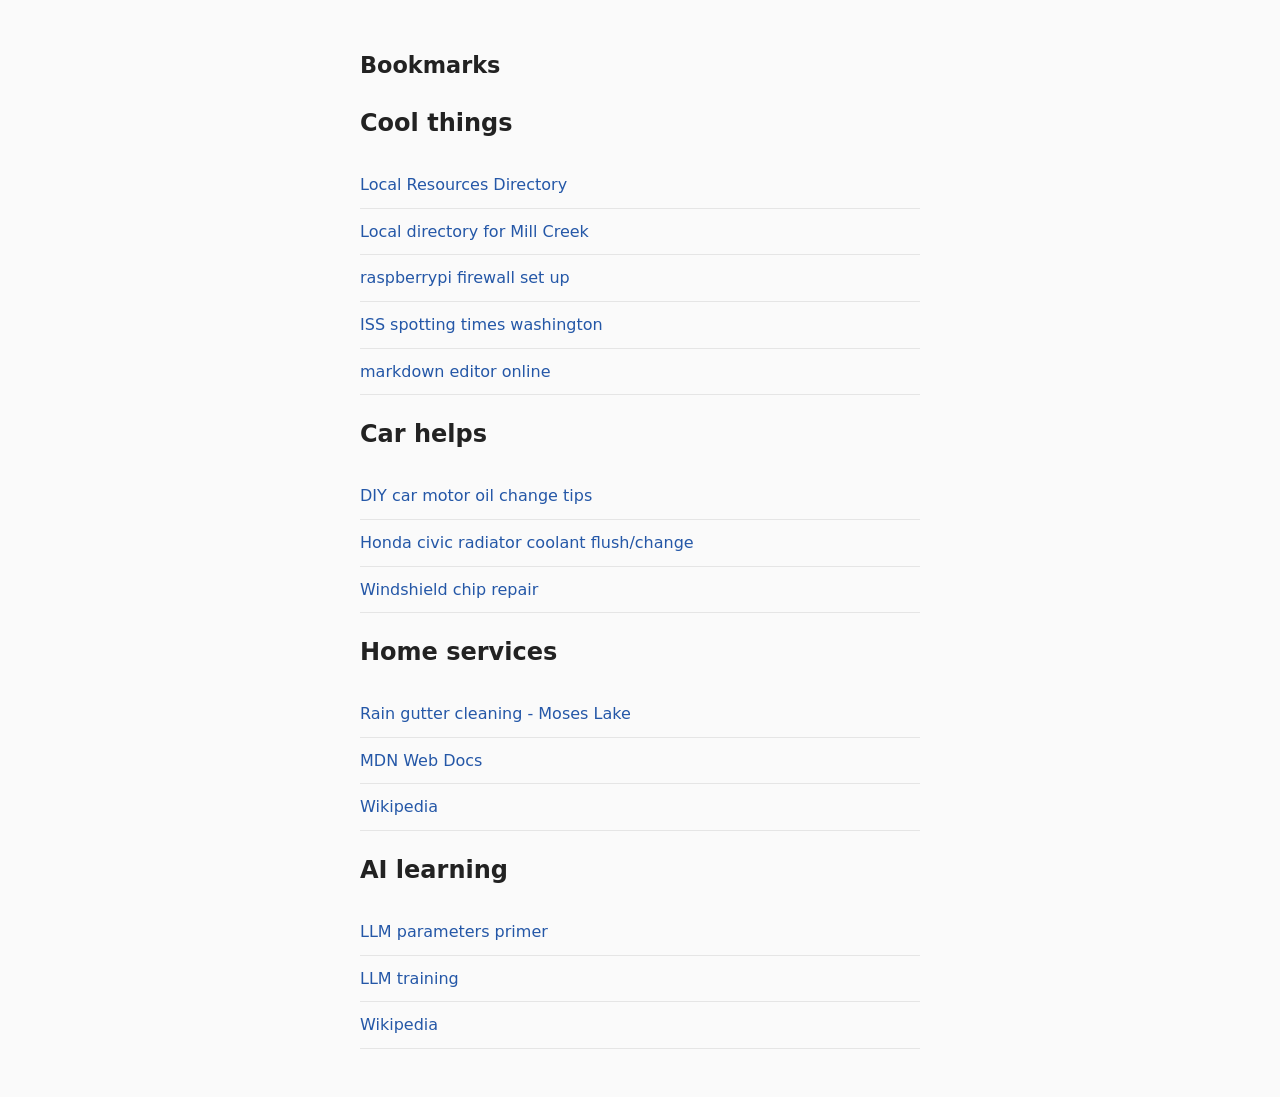
==== web-favorites/index.html @ bd3a9f49 "Add links and styles to favorites page" ====
<!doctype html>
<html lang="en">
<head>
  <meta charset="utf-8">
  <meta name="viewport" content="width=device-width, initial-scale=1">
  <title>Favorites I want to access later</title>
  <link rel="stylesheet" href="./styles.css">
</head>
<body>
  <h1>Bookmarks</h1>
  <h2>Cool things</h2>
  <ul>
    <li><a href="https://localreso.com">Local Resources Directory</a></li>
    <li><a href="https://localreso.com/mill-creek">Local directory for Mill Creek</a></li>
    <li><a href="https://raspberrytips.com/configure-firewall-raspberry-pi/">raspberrypi firewall set up</a></li>
    <li><a href="https://spotthestation.nasa.gov/sightings/view.cfm?country=United_States&region=Washington&city=Everett">ISS spotting times washington</a></li>
    <li><a href="https://dillinger.io/">markdown editor online</a></li>
    
  </ul>
  <h2>Car helps</h2>
  <ul>
    <li><a href="https://www.youtube.com/watch?v=y3SDd9refFY">DIY car motor oil change tips</a></li>
    <li><a href="https://honda-tech.com/how-tos/a/honda-civic-how-to-flush-radiator-and-replace-thermostat-374860">Honda civic radiator coolant flush/change</a></li>
    <li><a href="https://minhallenag.com/">Windshield chip repair</a></li>
  </ul>
  <h2>Home services</h2>
  <ul>
    <li><a href="https://guttercleanerinwa.com/moses-lake/">Rain gutter cleaning - Moses Lake</a></li>
    <li><a href="https://developer.mozilla.org">MDN Web Docs</a></li>
    <li><a href="https://wikipedia.org">Wikipedia</a></li>
  </ul>
  <h2>AI learning</h2>
  <ul>
    <li><a href="https://www.ibm.com/think/topics/llm-parameters">LLM parameters primer</a></li>
    <li><a href="https://www.ibm.com/think/topics/llm-training">LLM training</a></li>
    <li><a href="https://wikipedia.org">Wikipedia</a></li>
  </ul>  
</body>
</html>
---- web-favorites/styles.css ----
body {
      max-width: 560px;
      margin: 48px auto;
      padding: 0 20px;
      font: 16px/1.6 system-ui, sans-serif;
      color: #222;
      background: #fafafa;
    }

h1 {
      margin-bottom: 20px;
      font-size: 1.4rem;
    }

ul {
      padding: 0;
      list-style: none;
    }

li {
      padding: 10px 0;
      border-bottom: 1px solid #e5e5e5;
    }

a {
      color: #2457a7;
      text-decoration: none;
    }

a:hover {
      text-decoration: underline;
    }
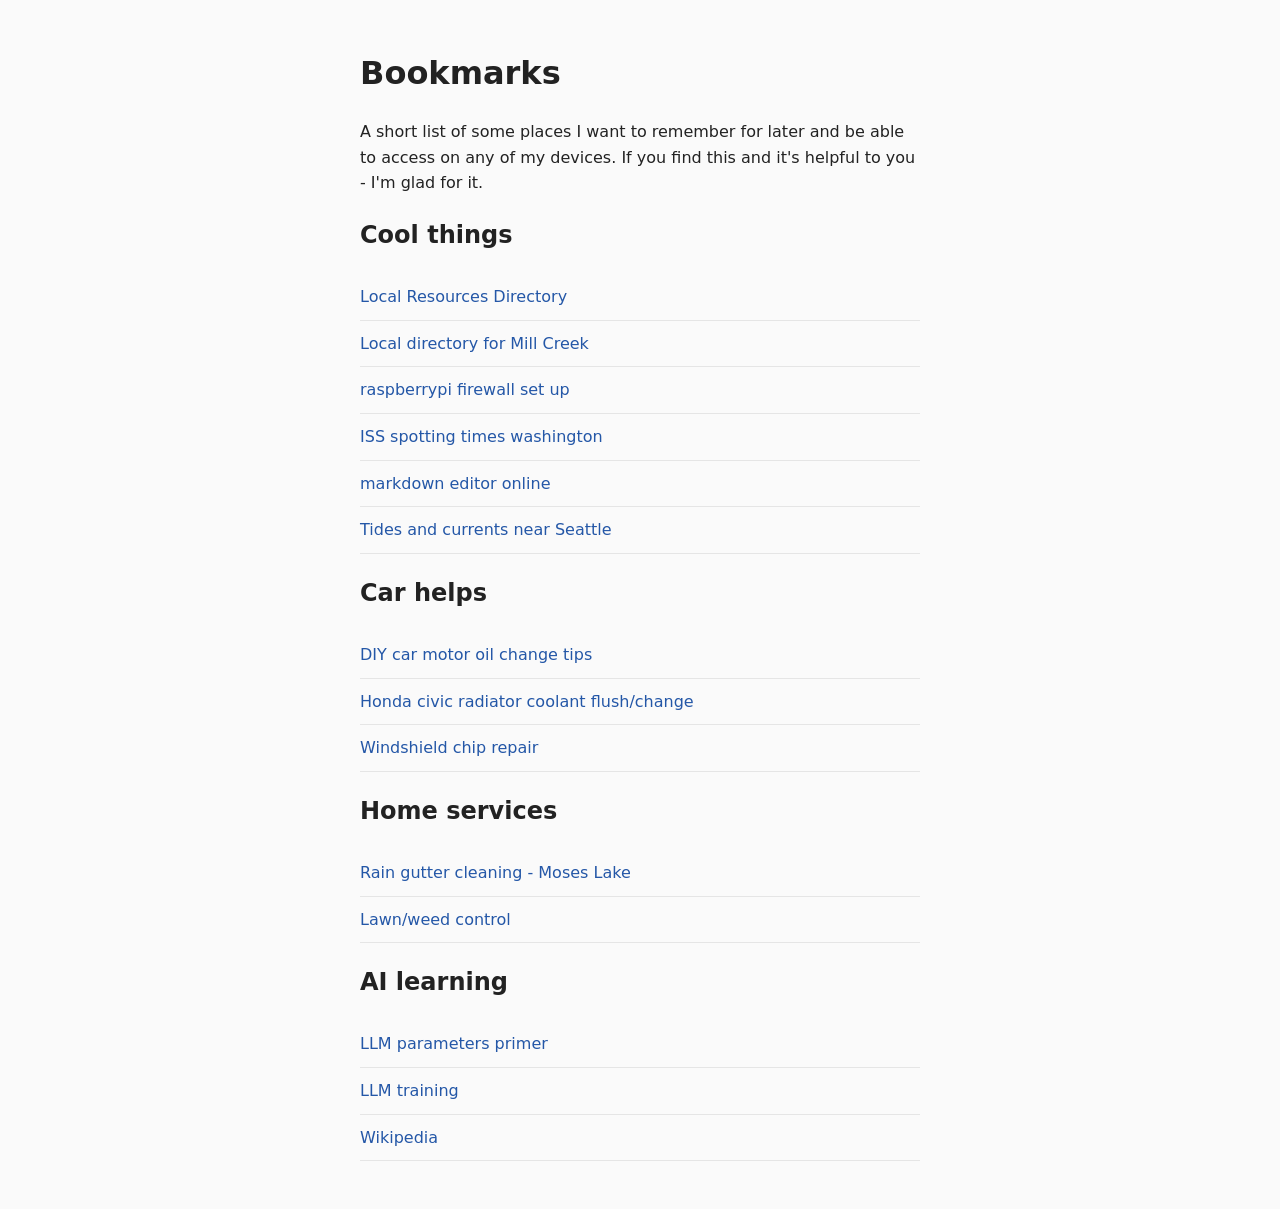
==== commit 27cf4f7b: "Update bookmarks with new links and descriptions Added new links and descriptions to various categor" ====
--- a/web-favorites/index.html
+++ b/web-favorites/index.html
@@ -9,29 +9,42 @@
 </head>
 <body>
   <h1>Bookmarks</h1>
+  <p>A short list of some places I want to remember for later and be able to access on any of my devices.
+  If you find this and it's helpful to you - I'm glad for it.</p>
   <h2>Cool things</h2>
   <ul>
+    <!-- example to copy for new links
+    <li><a href=""></a></li>
+    -->
     <li><a href="https://localreso.com">Local Resources Directory</a></li>
     <li><a href="https://localreso.com/mill-creek">Local directory for Mill Creek</a></li>
     <li><a href="https://raspberrytips.com/configure-firewall-raspberry-pi/">raspberrypi firewall set up</a></li>
     <li><a href="https://spotthestation.nasa.gov/sightings/view.cfm?country=United_States&region=Washington&city=Everett">ISS spotting times washington</a></li>
     <li><a href="https://dillinger.io/">markdown editor online</a></li>
-    
+    <li><a href="https://tidesandcurrents.noaa.gov/stationhome.html?id=9447130">Tides and currents near Seattle</a></li>
   </ul>
   <h2>Car helps</h2>
   <ul>
+    <!-- example to copy for new links
+    <li><a href=""></a></li>
+    -->
     <li><a href="https://www.youtube.com/watch?v=y3SDd9refFY">DIY car motor oil change tips</a></li>
     <li><a href="https://honda-tech.com/how-tos/a/honda-civic-how-to-flush-radiator-and-replace-thermostat-374860">Honda civic radiator coolant flush/change</a></li>
     <li><a href="https://minhallenag.com/">Windshield chip repair</a></li>
   </ul>
   <h2>Home services</h2>
   <ul>
+    <!-- example to copy for new links
+    <li><a href=""></a></li>
+    -->
     <li><a href="https://guttercleanerinwa.com/moses-lake/">Rain gutter cleaning - Moses Lake</a></li>
-    <li><a href="https://developer.mozilla.org">MDN Web Docs</a></li>
-    <li><a href="https://wikipedia.org">Wikipedia</a></li>
+    <li><a href="https://s3.wp.wsu.edu/uploads/sites/412/2015/02/EB0607_Lawn_Weed_Control_for_Washington_State_Homeowners.pdf">Lawn/weed control</a></li>
   </ul>
   <h2>AI learning</h2>
   <ul>
+    <!-- example to copy for new links
+    <li><a href=""></a></li>
+    -->
     <li><a href="https://www.ibm.com/think/topics/llm-parameters">LLM parameters primer</a></li>
     <li><a href="https://www.ibm.com/think/topics/llm-training">LLM training</a></li>
     <li><a href="https://wikipedia.org">Wikipedia</a></li>
--- a/web-favorites/styles.css
+++ b/web-favorites/styles.css
@@ -9,7 +9,6 @@
 
 h1 {
       margin-bottom: 20px;
-      font-size: 1.4rem;
     }
 
 ul {
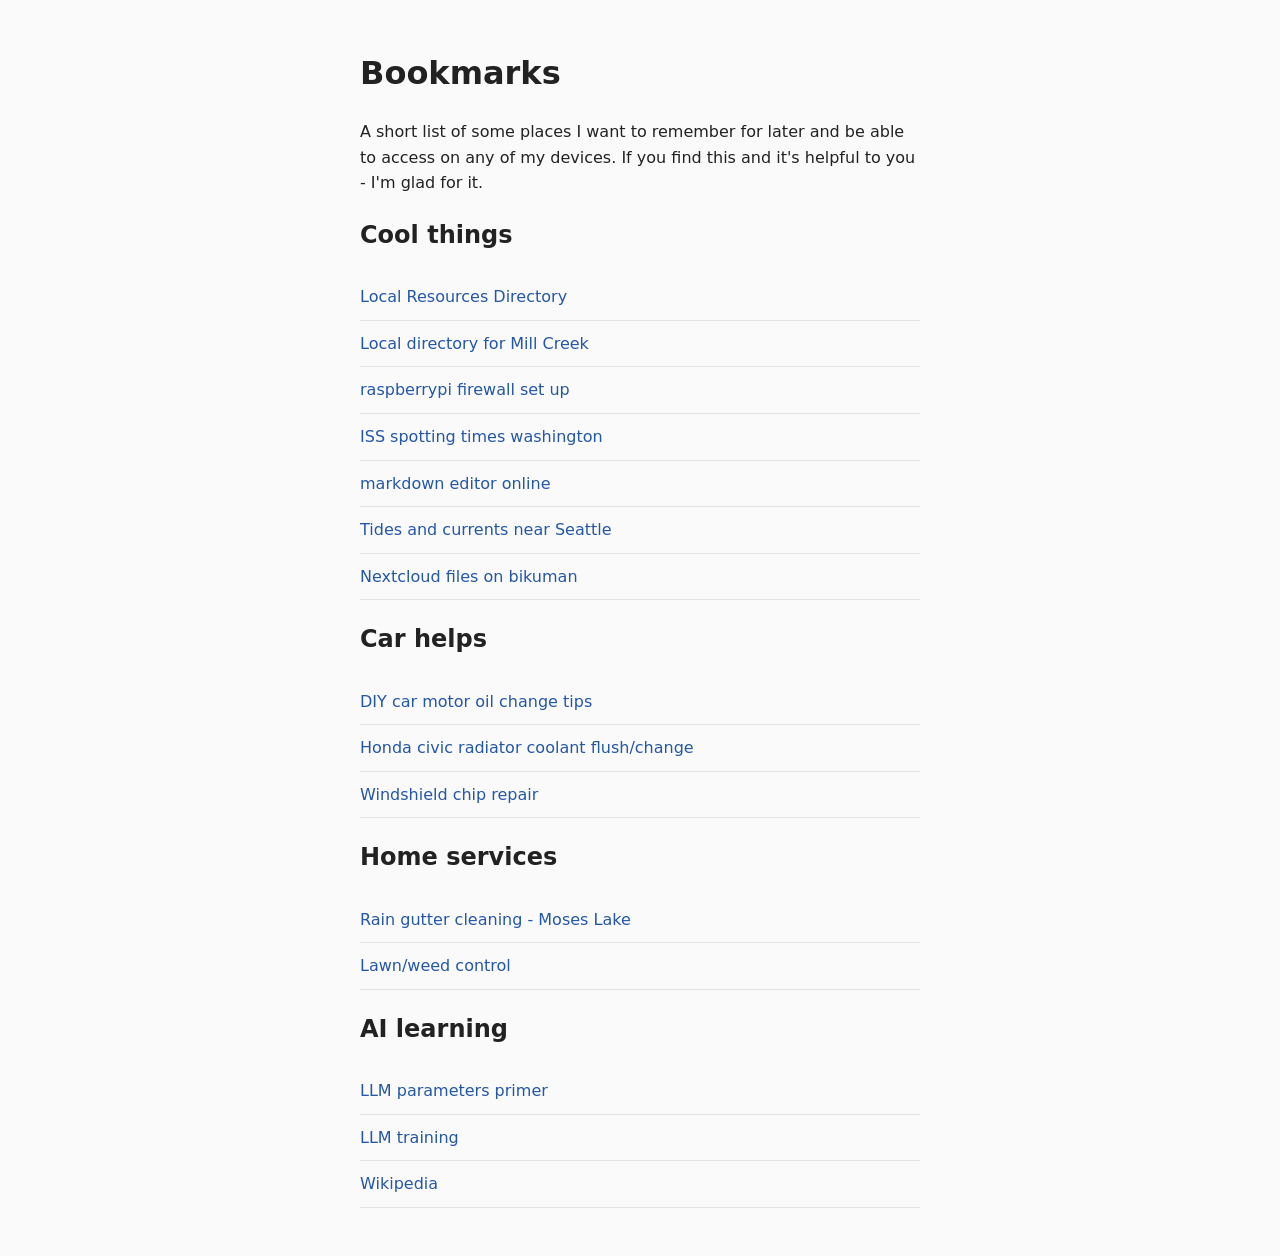
==== commit 0f4018cf: "Add Nextcloud link to favorites" ====
--- a/web-favorites/index.html
+++ b/web-favorites/index.html
@@ -3,6 +3,7 @@
 <html lang="en">
 <head>
   <meta charset="utf-8">
+  <meta name="description" content="A collection of saved links for local resources, DIY car and home projects, useful tools, and AI learning—easy to revisit whenever you need them.">
   <meta name="viewport" content="width=device-width, initial-scale=1">
   <title>Favorites I want to access later</title>
   <link rel="stylesheet" href="./styles.css">
@@ -22,6 +23,7 @@
     <li><a href="https://spotthestation.nasa.gov/sightings/view.cfm?country=United_States&region=Washington&city=Everett">ISS spotting times washington</a></li>
     <li><a href="https://dillinger.io/">markdown editor online</a></li>
     <li><a href="https://tidesandcurrents.noaa.gov/stationhome.html?id=9447130">Tides and currents near Seattle</a></li>
+    <li><a href="https://cloud.bikuman.com/index.php/login">Nextcloud files on bikuman</a></li>
   </ul>
   <h2>Car helps</h2>
   <ul>
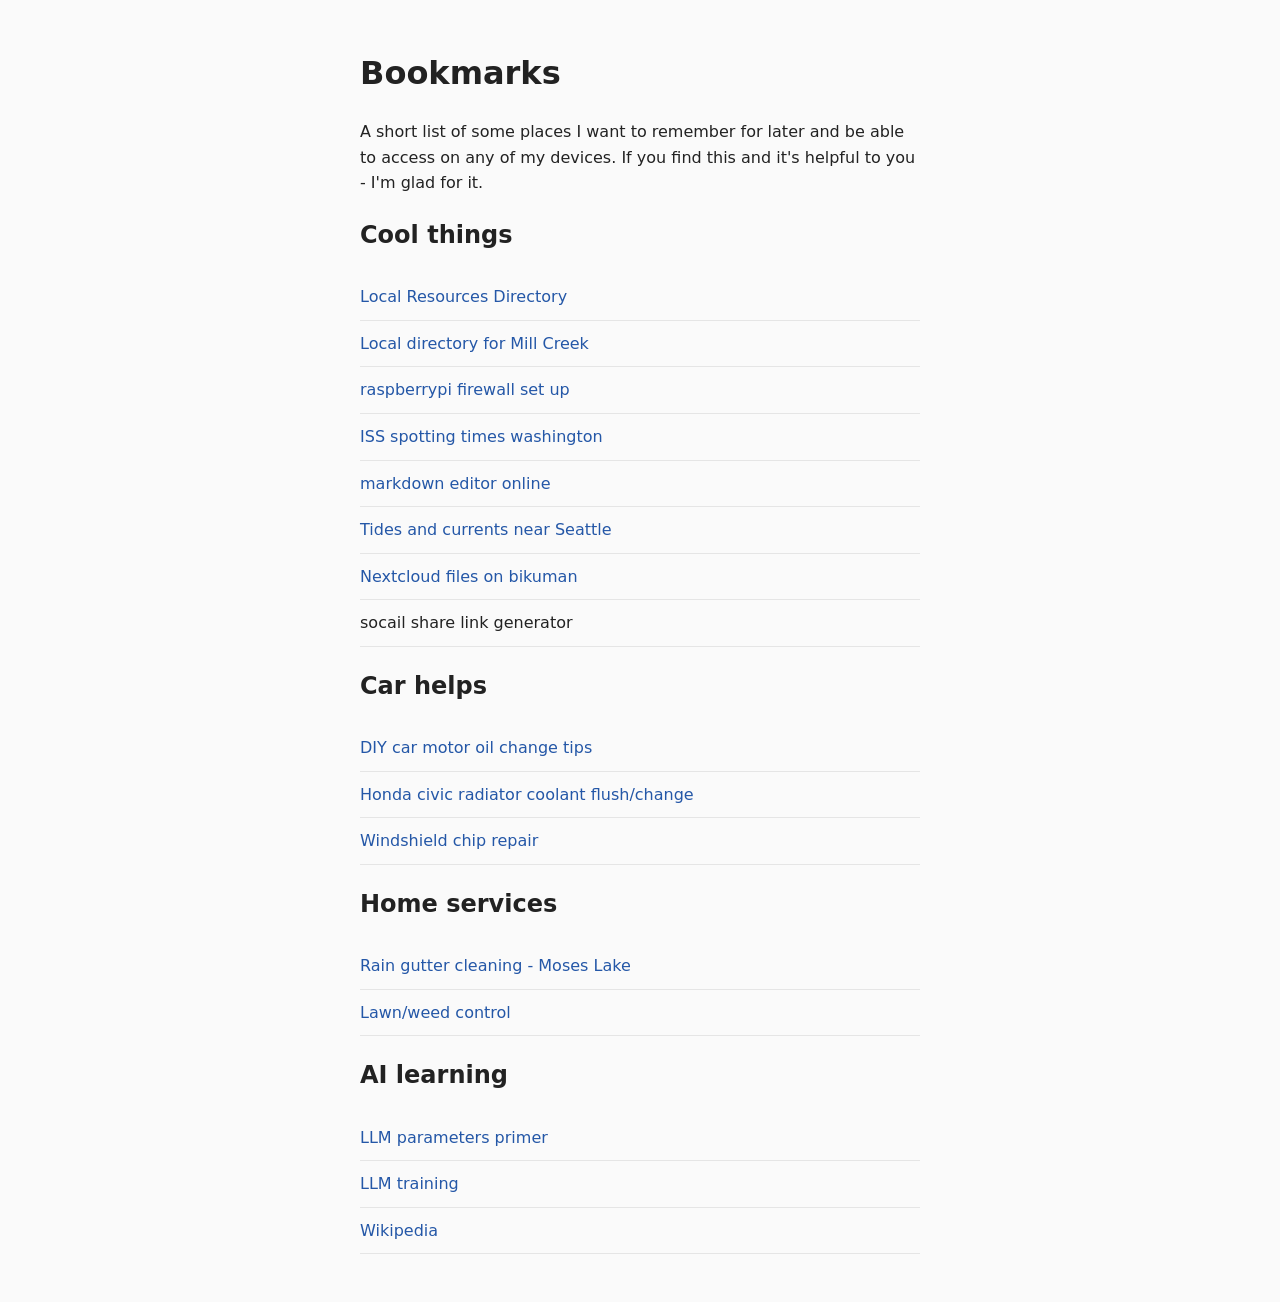
==== commit 32a7514f: "Fix typo in social share link generator entry" ====
--- a/web-favorites/index.html
+++ b/web-favorites/index.html
@@ -3,7 +3,7 @@
 <html lang="en">
 <head>
   <meta charset="utf-8">
-  <meta name="description" content="A collection of saved links for local resources, DIY car and home projects, useful tools, and AI learning—easy to revisit whenever you need them.">
+  <meta name="description" content="A collection of saved links for local https://github.com/ryrob30/ryrob30.github.io/edit/main/web-favorites/index.htmlresources, DIY car and home projects, useful tools, and AI learning—easy to revisit whenever you need them.">
   <meta name="viewport" content="width=device-width, initial-scale=1">
   <title>Favorites I want to access later</title>
   <link rel="stylesheet" href="./styles.css">
@@ -20,10 +20,11 @@
     <li><a href="https://localreso.com">Local Resources Directory</a></li>
     <li><a href="https://localreso.com/mill-creek">Local directory for Mill Creek</a></li>
     <li><a href="https://raspberrytips.com/configure-firewall-raspberry-pi/">raspberrypi firewall set up</a></li>
-    <li><a href="https://spotthestation.nasa.gov/sightings/view.cfm?country=United_States&region=Washington&city=Everett">ISS spotting times washington</a></li>
+    <li><a href="https://www.nasa.gov/spot-the-station/#Sightings">ISS spotting times washington</a></li>
     <li><a href="https://dillinger.io/">markdown editor online</a></li>
     <li><a href="https://tidesandcurrents.noaa.gov/stationhome.html?id=9447130">Tides and currents near Seattle</a></li>
     <li><a href="https://cloud.bikuman.com/index.php/login">Nextcloud files on bikuman</a></li>
+    <li><a href="https://codeshack.io/social-share-link-generator/"></a>socail share link generator</li>
   </ul>
   <h2>Car helps</h2>
   <ul>
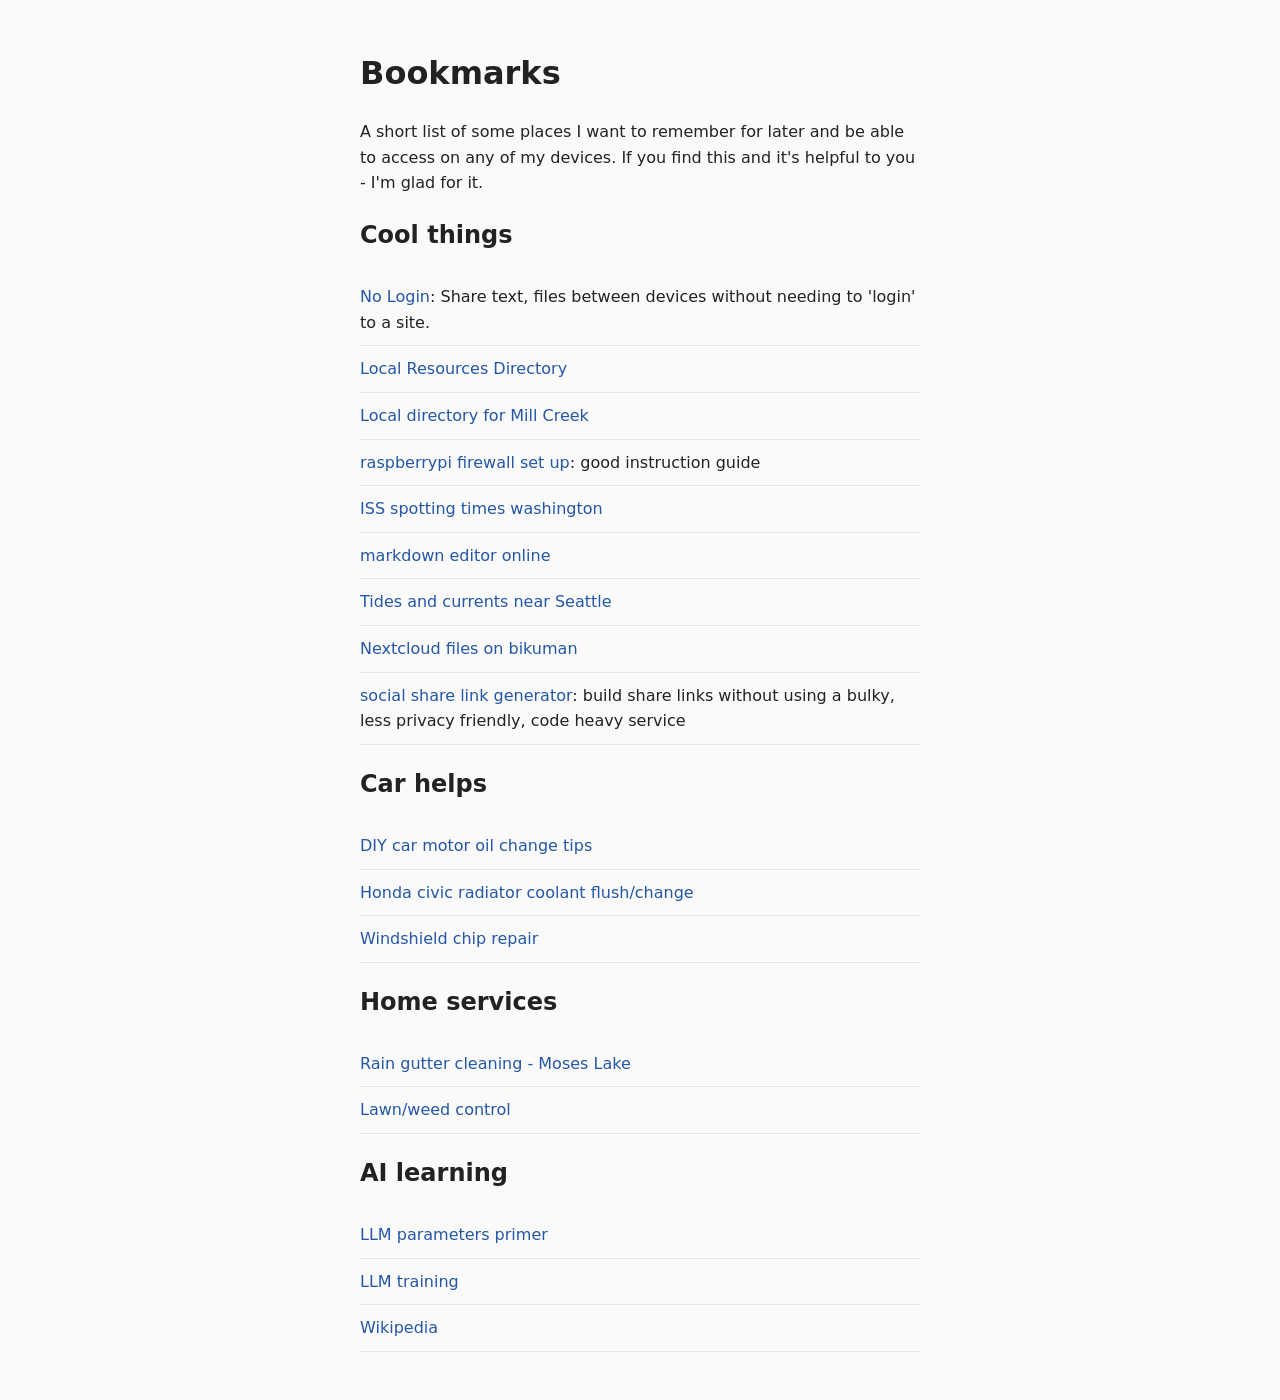
==== commit 6ade64de: "Enhance link descriptions in index.html Added descriptions to several links for better context." ====
--- a/web-favorites/index.html
+++ b/web-favorites/index.html
@@ -17,14 +17,15 @@
     <!-- example to copy for new links
     <li><a href=""></a></li>
     -->
+    <li><a href="https://nologin.in/">No Login</a>: Share text, files between devices without needing to 'login' to a site.</li>
     <li><a href="https://localreso.com">Local Resources Directory</a></li>
     <li><a href="https://localreso.com/mill-creek">Local directory for Mill Creek</a></li>
-    <li><a href="https://raspberrytips.com/configure-firewall-raspberry-pi/">raspberrypi firewall set up</a></li>
+    <li><a href="https://raspberrytips.com/configure-firewall-raspberry-pi/">raspberrypi firewall set up</a>: good instruction guide</li>
     <li><a href="https://www.nasa.gov/spot-the-station/#Sightings">ISS spotting times washington</a></li>
     <li><a href="https://dillinger.io/">markdown editor online</a></li>
     <li><a href="https://tidesandcurrents.noaa.gov/stationhome.html?id=9447130">Tides and currents near Seattle</a></li>
     <li><a href="https://cloud.bikuman.com/index.php/login">Nextcloud files on bikuman</a></li>
-    <li><a href="https://codeshack.io/social-share-link-generator/"></a>socail share link generator</li>
+    <li><a href="https://codeshack.io/social-share-link-generator/">social share link generator</a>: build share links without using a bulky, less privacy friendly, code heavy service</li>
   </ul>
   <h2>Car helps</h2>
   <ul>
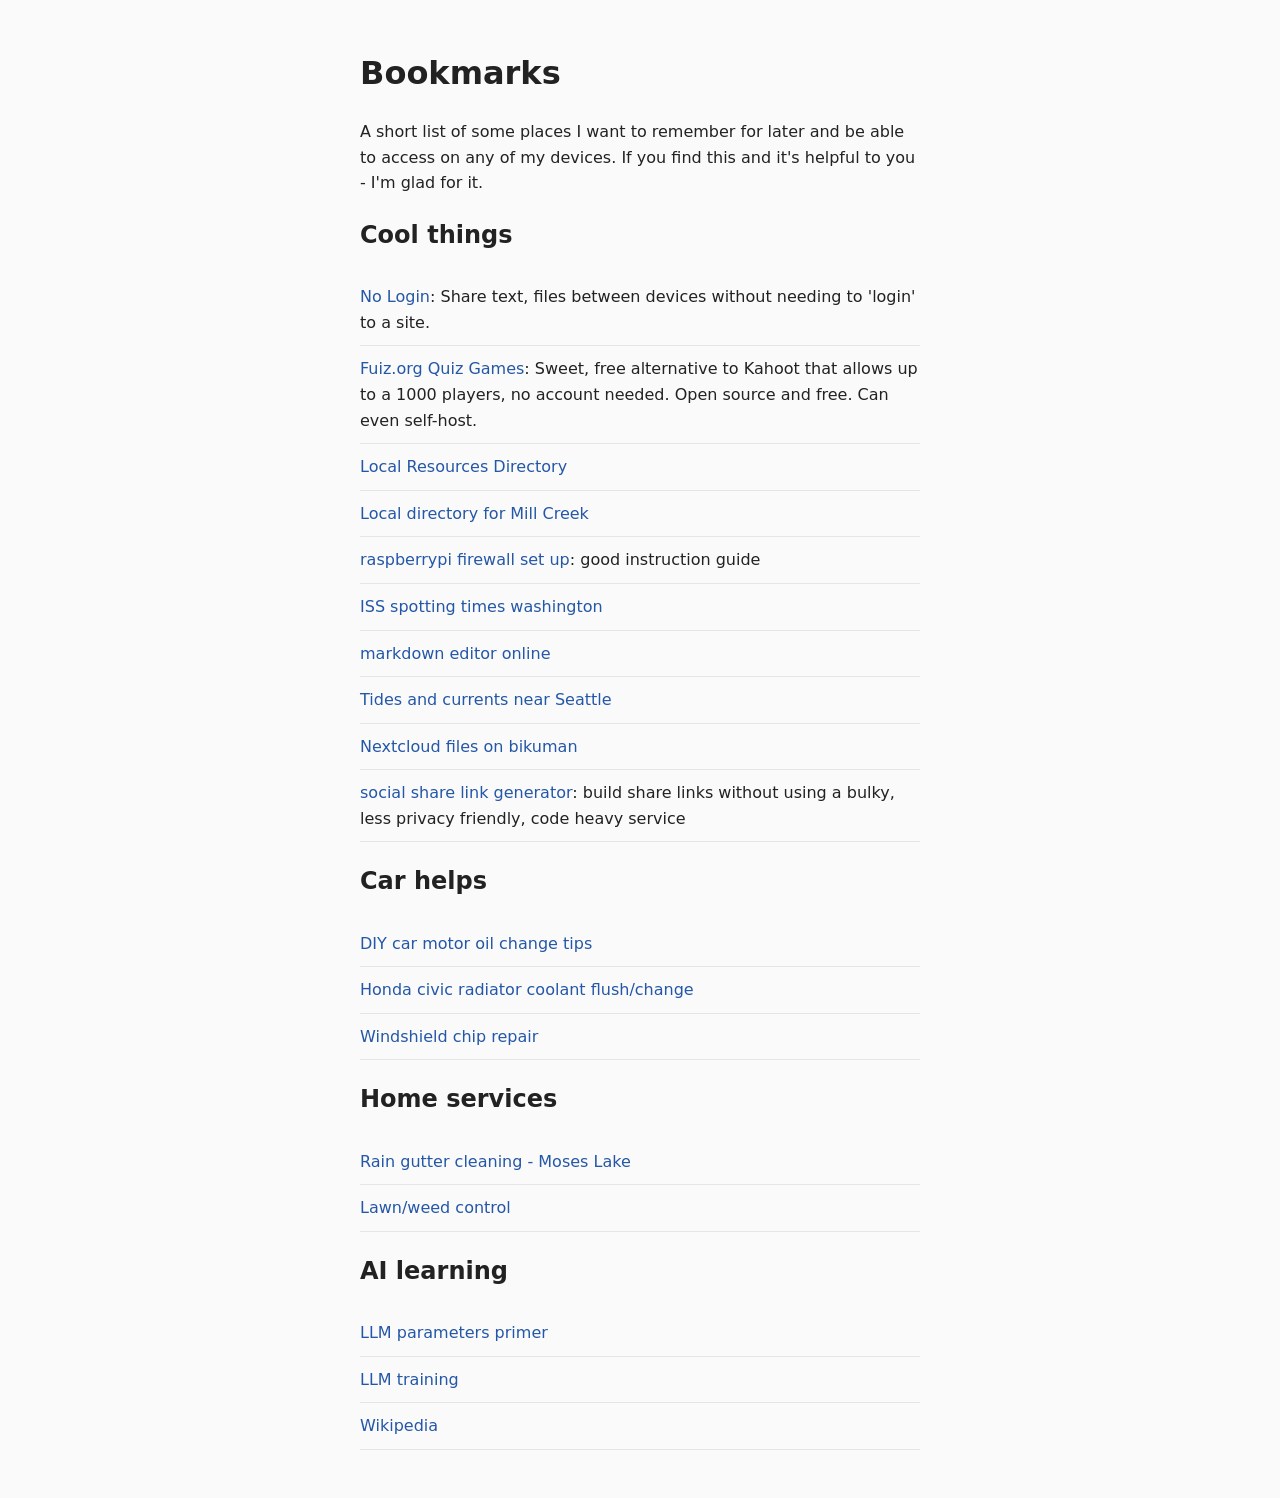
==== commit 30b92ab4: "Add Fuiz.org Quiz Games link to favorites" ====
--- a/web-favorites/index.html
+++ b/web-favorites/index.html
@@ -18,6 +18,7 @@
     <li><a href=""></a></li>
     -->
     <li><a href="https://nologin.in/">No Login</a>: Share text, files between devices without needing to 'login' to a site.</li>
+    <li><a href="https://fuiz.org/">Fuiz.org Quiz Games</a>: Sweet, free alternative to Kahoot that allows up to a 1000 players, no account needed. Open source and free. Can even self-host.</li>
     <li><a href="https://localreso.com">Local Resources Directory</a></li>
     <li><a href="https://localreso.com/mill-creek">Local directory for Mill Creek</a></li>
     <li><a href="https://raspberrytips.com/configure-firewall-raspberry-pi/">raspberrypi firewall set up</a>: good instruction guide</li>
